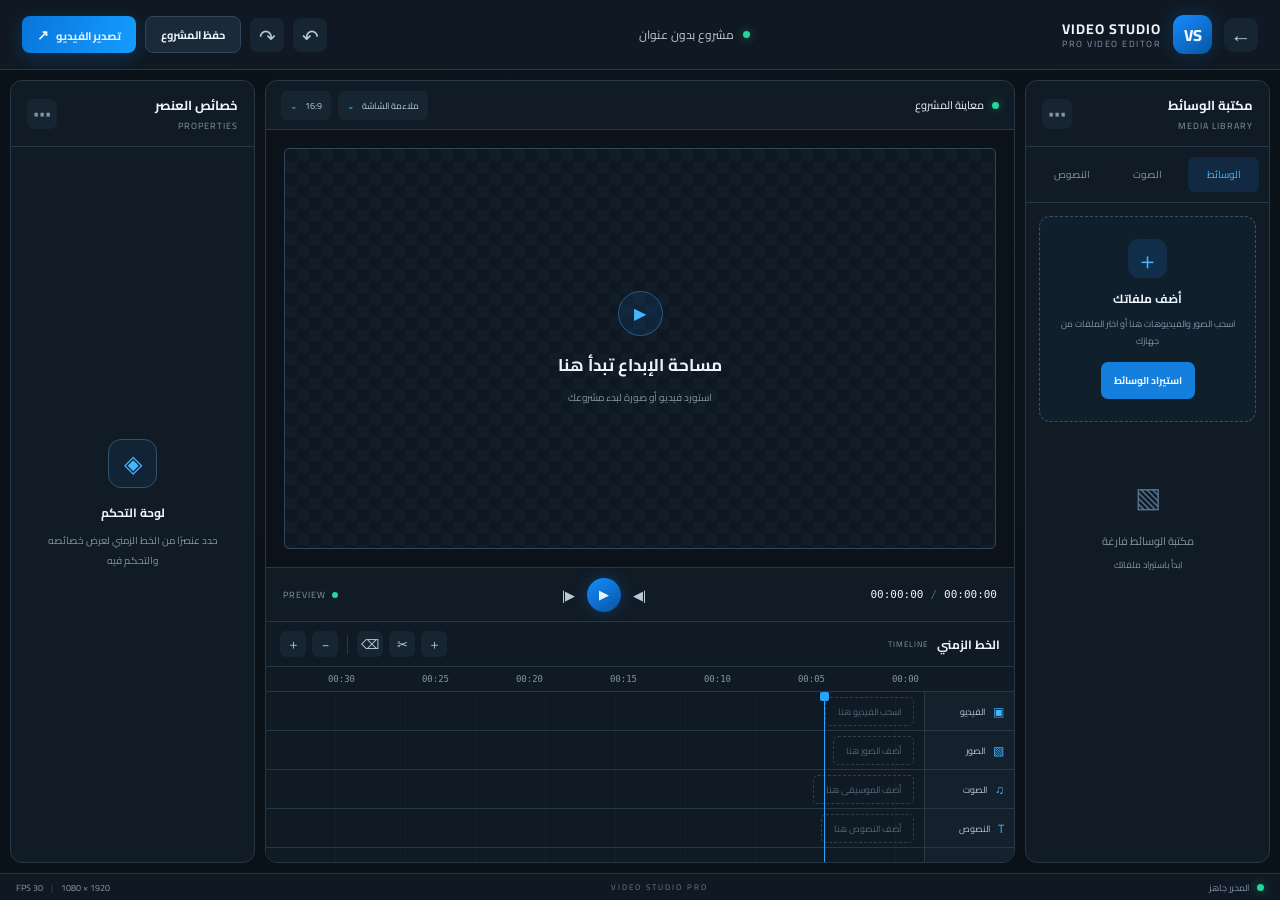
==== editor.html @ 085b989b "Rename VIDEO-STUDIO/editor.html to editor.html" ====
<!DOCTYPE html>
<html lang="ar" dir="rtl">
<head>
    <meta charset="UTF-8">
    <meta name="viewport" content="width=device-width, initial-scale=1.0">
    <meta name="theme-color" content="#101820">

    <title>VIDEO STUDIO — Editor</title>

    <link rel="preconnect" href="https://fonts.googleapis.com">
    <link rel="preconnect" href="https://fonts.gstatic.com" crossorigin>

    <link href="https://fonts.googleapis.com/css2?family=Cairo:wght@400;500;600;700;800&display=swap" rel="stylesheet">

    <link rel="stylesheet" href="css/editor.css">
</head>

<body>

    <div class="editor-app">

        <!-- TOP BAR -->
        <header class="topbar">

            <div class="brand-area">
                <a href="index.html" class="back-button" aria-label="العودة">
                    <span>←</span>
                </a>

                <div class="brand-logo">VS</div>

                <div class="brand-info">
                    <strong>VIDEO STUDIO</strong>
                    <span>PRO VIDEO EDITOR</span>
                </div>
            </div>

            <div class="project-info">
                <span class="project-status"></span>
                <span class="project-name">مشروع بدون عنوان</span>
            </div>

            <div class="topbar-actions">
                <button class="top-action" id="undoBtn" title="تراجع">↶</button>
                <button class="top-action" id="redoBtn" title="إعادة">↷</button>

                <button class="save-button" id="saveBtn">
                    حفظ المشروع
                </button>

                <button class="export-button" id="exportBtn">
                    تصدير الفيديو
                    <span>↗</span>
                </button>
            </div>

        </header>


        <!-- MAIN WORKSPACE -->
        <main class="workspace">

            <!-- MEDIA PANEL -->
            <aside class="media-panel">

                <div class="panel-heading">
                    <div>
                        <h2>مكتبة الوسائط</h2>
                        <p>MEDIA LIBRARY</p>
                    </div>

                    <button class="panel-menu" aria-label="القائمة">•••</button>
                </div>

                <div class="media-tabs">
                    <button class="media-tab active" data-tab="media">الوسائط</button>
                    <button class="media-tab" data-tab="audio">الصوت</button>
                    <button class="media-tab" data-tab="text">النصوص</button>
                </div>

                <div class="import-area" id="importArea">

                    <div class="import-icon">＋</div>

                    <h3>أضف ملفاتك</h3>

                    <p>
                        اسحب الصور والفيديوهات هنا
                        أو اختر الملفات من جهازك
                    </p>

                    <button id="importBtn" class="import-button">
                        استيراد الوسائط
                    </button>

                    <input
                        type="file"
                        id="mediaInput"
                        accept="image/*,video/*,audio/*"
                        multiple
                        hidden
                    >

                </div>

                <div class="media-library" id="mediaLibrary">

                    <div class="empty-media">
                        <span>▧</span>
                        <p>مكتبة الوسائط فارغة</p>
                        <small>ابدأ باستيراد ملفاتك</small>
                    </div>

                </div>

            </aside>


            <!-- CENTER EDITOR -->
            <section class="center-workspace">

                <!-- PREVIEW HEADER -->
                <div class="preview-header">

                    <div class="preview-title">
                        <span class="live-indicator"></span>
                        <span>معاينة المشروع</span>
                    </div>

                    <div class="preview-settings">

                        <button class="preview-option">
                            ملاءمة الشاشة
                            <span>⌄</span>
                        </button>

                        <button class="preview-option">
                            16:9
                            <span>⌄</span>
                        </button>

                    </div>

                </div>


                <!-- VIDEO PREVIEW -->
                <div class="preview-stage">

                    <div class="preview-canvas" id="previewCanvas">

                        <div class="preview-placeholder" id="previewPlaceholder">

                            <div class="placeholder-icon">▶</div>

                            <h2>مساحة الإبداع تبدأ هنا</h2>

                            <p>
                                استورد فيديو أو صورة لبدء مشروعك
                            </p>

                        </div>

                        <video
                            id="previewVideo"
                            controls
                            playsinline
                            hidden
                        ></video>

                        <img
                            id="previewImage"
                            alt="معاينة الصورة"
                            hidden
                        >

                    </div>

                </div>


                <!-- PLAYBACK CONTROLS -->
                <div class="playback-panel">

                    <div class="playback-time">
                        <span id="currentTime">00:00:00</span>
                        <span class="time-divider">/</span>
                        <span id="totalTime">00:00:00</span>
                    </div>

                    <div class="playback-controls">

                        <button class="control-button" id="previousBtn" title="السابق">
                            |◀
                        </button>

                        <button class="play-button" id="playBtn" title="تشغيل">
                            ▶
                        </button>

                        <button class="control-button" id="nextBtn" title="التالي">
                            ▶|
                        </button>

                    </div>

                    <div class="preview-quality">
                        <span></span>
                        PREVIEW
                    </div>

                </div>


                <!-- TIMELINE -->
                <section class="timeline-panel">

                    <div class="timeline-header">

                        <div class="timeline-heading">
                            <h2>الخط الزمني</h2>
                            <span>TIMELINE</span>
                        </div>

                        <div class="timeline-tools">

                            <button class="timeline-tool" title="إضافة مسار">＋</button>
                            <button class="timeline-tool" title="تقسيم">✂</button>
                            <button class="timeline-tool" title="حذف">⌫</button>

                            <div class="timeline-divider"></div>

                            <button class="timeline-tool" title="تصغير">−</button>
                            <button class="timeline-tool" title="تكبير">＋</button>

                        </div>

                    </div>


                    <div class="timeline-ruler">

                        <div class="ruler-label">00:00</div>
                        <div class="ruler-label">00:05</div>
                        <div class="ruler-label">00:10</div>
                        <div class="ruler-label">00:15</div>
                        <div class="ruler-label">00:20</div>
                        <div class="ruler-label">00:25</div>
                        <div class="ruler-label">00:30</div>

                    </div>


                    <div class="timeline-content">

                        <div class="track-labels">

                            <div class="track-label">
                                <span class="track-icon">▣</span>
                                <span>الفيديو</span>
                            </div>

                            <div class="track-label">
                                <span class="track-icon">▧</span>
                                <span>الصور</span>
                            </div>

                            <div class="track-label">
                                <span class="track-icon">♫</span>
                                <span>الصوت</span>
                            </div>

                            <div class="track-label">
                                <span class="track-icon">T</span>
                                <span>النصوص</span>
                            </div>

                        </div>


                        <div class="tracks-area" id="tracksArea">

                            <div class="timeline-playhead"></div>

                            <div class="track-lane" data-track="video">
                                <div class="track-empty">اسحب الفيديو هنا</div>
                            </div>

                            <div class="track-lane" data-track="images">
                                <div class="track-empty">أضف الصور هنا</div>
                            </div>

                            <div class="track-lane" data-track="audio">
                                <div class="track-empty">أضف الموسيقى هنا</div>
                            </div>

                            <div class="track-lane" data-track="text">
                                <div class="track-empty">أضف النصوص هنا</div>
                            </div>

                        </div>

                    </div>

                </section>

            </section>


            <!-- PROPERTIES PANEL -->
            <aside class="properties-panel">

                <div class="panel-heading">

                    <div>
                        <h2>خصائص العنصر</h2>
                        <p>PROPERTIES</p>
                    </div>

                    <button class="panel-menu" aria-label="القائمة">•••</button>

                </div>


                <div class="properties-content" id="propertiesContent">

                    <div class="properties-empty">

                        <div class="properties-icon">◈</div>

                        <h3>لوحة التحكم</h3>

                        <p>
                            حدد عنصرًا من الخط الزمني
                            لعرض خصائصه والتحكم فيه
                        </p>

                    </div>

                </div>

            </aside>

        </main>


        <!-- BOTTOM STATUS BAR -->
        <footer class="editor-footer">

            <div class="footer-left">
                <span class="connection-indicator"></span>
                <span>المحرر جاهز</span>
            </div>

            <div class="footer-center">
                VIDEO STUDIO PRO
            </div>

            <div class="footer-right">
                <span>1920 × 1080</span>
                <span class="footer-separator">|</span>
                <span>30 FPS</span>
            </div>

        </footer>

    </div>


    <script src="js/editor.js"></script>

</body>
</html>
---- css/editor.css ----
@import url('https://fonts.googleapis.com/css2?family=Cairo:wght@400;500;600;700;800&display=swap');

:root {
    --bg: #0b1118;
    --panel: #111b25;
    --panel-light: #172431;
    --panel-hover: #1c2b3a;
    --border: #263746;
    --blue: #168cff;
    --blue-light: #45b5ff;
    --text: #edf5fc;
    --muted: #8295a8;
    --silver: #b9c9d8;
}

* {
    box-sizing: border-box;
    margin: 0;
    padding: 0;
}

body {
    min-height: 100vh;
    background: var(--bg);
    color: var(--text);
    font-family: 'Cairo', sans-serif;
    overflow: hidden;
}

button {
    font-family: inherit;
    cursor: pointer;
    border: none;
    color: inherit;
}

.editor-app {
    height: 100vh;
    display: flex;
    flex-direction: column;
    background:
        radial-gradient(ellipse at 50% 35%, rgba(17, 74, 119, 0.12), transparent 55%),
        var(--bg);
}

/* TOP BAR */

.topbar {
    height: 70px;
    min-height: 70px;
    display: flex;
    align-items: center;
    justify-content: space-between;
    padding: 0 22px;
    background: #101923;
    border-bottom: 1px solid var(--border);
    gap: 20px;
}

.brand-area {
    display: flex;
    align-items: center;
    gap: 12px;
}

.back-button {
    width: 34px;
    height: 34px;
    display: grid;
    place-items: center;
    text-decoration: none;
    color: var(--silver);
    background: var(--panel-light);
    border-radius: 9px;
    font-size: 21px;
}

.brand-logo {
    width: 39px;
    height: 39px;
    display: grid;
    place-items: center;
    border-radius: 11px;
    background: linear-gradient(145deg, #168cff, #0755a1);
    font-size: 16px;
    font-weight: 800;
    box-shadow: 0 0 20px rgba(22, 140, 255, .2);
}

.brand-info {
    display: flex;
    flex-direction: column;
    line-height: 1.3;
}

.brand-info strong {
    font-size: 14px;
    letter-spacing: 1px;
}

.brand-info span {
    font-size: 9px;
    color: var(--muted);
    letter-spacing: 1.5px;
}

.project-info {
    display: flex;
    align-items: center;
    gap: 9px;
    font-size: 12px;
    color: var(--silver);
}

.project-status,
.live-indicator,
.connection-indicator {
    width: 7px;
    height: 7px;
    border-radius: 50%;
    background: #24d69a;
    box-shadow: 0 0 10px rgba(36, 214, 154, .5);
}

.topbar-actions {
    display: flex;
    align-items: center;
    gap: 9px;
}

.top-action {
    width: 34px;
    height: 34px;
    background: var(--panel-light);
    color: var(--silver);
    border-radius: 8px;
    font-size: 20px;
}

.save-button,
.export-button {
    height: 37px;
    padding: 0 15px;
    border-radius: 8px;
    font-size: 11px;
    font-weight: 700;
}

.save-button {
    background: #1b2a38;
    border: 1px solid #30465a;
}

.export-button {
    background: linear-gradient(110deg, #0875db, #159dff);
    box-shadow: 0 5px 18px rgba(22, 140, 255, .2);
}

.export-button span {
    margin-right: 5px;
    font-size: 14px;
}

/* MAIN WORKSPACE */

.workspace {
    flex: 1;
    min-height: 0;
    display: grid;
    grid-template-columns: 245px minmax(300px, 1fr) 245px;
    gap: 10px;
    padding: 10px;
}

/* PANELS */

.media-panel,
.properties-panel,
.center-workspace {
    min-width: 0;
    min-height: 0;
    background: var(--panel);
    border: 1px solid var(--border);
    border-radius: 12px;
    overflow: hidden;
}

.media-panel,
.properties-panel {
    display: flex;
    flex-direction: column;
}

.panel-heading {
    height: 66px;
    min-height: 66px;
    display: flex;
    align-items: center;
    justify-content: space-between;
    padding: 0 16px;
    border-bottom: 1px solid var(--border);
}

.panel-heading h2 {
    font-size: 13px;
    font-weight: 700;
}

.panel-heading p {
    font-size: 9px;
    color: var(--muted);
    letter-spacing: 1px;
}

.panel-menu {
    width: 30px;
    height: 30px;
    background: var(--panel-light);
    border-radius: 7px;
    color: var(--muted);
}

.media-tabs {
    display: flex;
    padding: 10px;
    gap: 5px;
    border-bottom: 1px solid var(--border);
}

.media-tab {
    flex: 1;
    padding: 8px 3px;
    border-radius: 7px;
    background: transparent;
    color: var(--muted);
    font-size: 10px;
}

.media-tab.active {
    background: rgba(22, 140, 255, .13);
    color: var(--blue-light);
}

.import-area {
    margin: 13px;
    padding: 22px 12px;
    text-align: center;
    border: 1px dashed #36536c;
    border-radius: 11px;
    background: rgba(22, 140, 255, .035);
}

.import-icon {
    width: 39px;
    height: 39px;
    margin: auto auto 9px;
    display: grid;
    place-items: center;
    border-radius: 11px;
    background: rgba(22, 140, 255, .15);
    color: var(--blue-light);
    font-size: 23px;
}

.import-area h3 {
    font-size: 12px;
    margin-bottom: 5px;
}

.import-area p {
    color: var(--muted);
    font-size: 9px;
    line-height: 1.9;
}

.import-button {
    margin-top: 13px;
    padding: 9px 13px;
    border-radius: 7px;
    background: #147fdc;
    font-size: 10px;
    font-weight: 700;
}

.media-library {
    flex: 1;
    overflow: auto;
    padding: 12px;
}

.empty-media {
    min-height: 150px;
    display: flex;
    flex-direction: column;
    align-items: center;
    justify-content: center;
    color: var(--muted);
    text-align: center;
}

.empty-media span {
    font-size: 28px;
    color: #4e708d;
    margin-bottom: 8px;
}

.empty-media p {
    font-size: 11px;
}

.empty-media small {
    font-size: 9px;
    margin-top: 5px;
}

/* CENTER WORKSPACE */

.center-workspace {
    display: flex;
    flex-direction: column;
}

.preview-header {
    height: 49px;
    min-height: 49px;
    display: flex;
    justify-content: space-between;
    align-items: center;
    padding: 0 15px;
    border-bottom: 1px solid var(--border);
}

.preview-title {
    display: flex;
    align-items: center;
    gap: 8px;
    font-size: 11px;
}

.preview-settings {
    display: flex;
    gap: 7px;
}

.preview-option {
    padding: 6px 9px;
    border-radius: 6px;
    background: var(--panel-light);
    color: var(--silver);
    font-size: 9px;
}

.preview-option span {
    color: var(--blue-light);
    margin-right: 5px;
}

.preview-stage {
    flex: 1;
    min-height: 150px;
    display: flex;
    justify-content: center;
    align-items: center;
    padding: 18px;
    background:
        radial-gradient(ellipse, rgba(21, 53, 78, .22), transparent 70%),
        #0b1219;
}

.preview-canvas {
    position: relative;
    width: min(100%, 760px);
    aspect-ratio: 16 / 9;
    max-height: 100%;
    display: flex;
    align-items: center;
    justify-content: center;
    overflow: hidden;
    border: 1px solid #30465b;
    border-radius: 5px;
    background:
        linear-gradient(45deg, #121d28 25%, transparent 25%),
        linear-gradient(-45deg, #121d28 25%, transparent 25%),
        linear-gradient(45deg, transparent 75%, #121d28 75%),
        linear-gradient(-45deg, transparent 75%, #121d28 75%),
        #0e1822;
    background-size: 24px 24px;
    background-position: 0 0, 0 12px, 12px -12px, -12px 0;
}

.preview-placeholder {
    text-align: center;
    padding: 15px;
}

.placeholder-icon {
    width: 45px;
    height: 45px;
    display: grid;
    place-items: center;
    margin: 0 auto 13px;
    border-radius: 50%;
    border: 1px solid #285c85;
    background: rgba(22, 140, 255, .1);
    color: var(--blue-light);
}

.preview-placeholder h2 {
    font-size: clamp(12px, 2vw, 17px);
    margin-bottom: 7px;
}

.preview-placeholder p {
    color: var(--muted);
    font-size: 10px;
}

.preview-canvas video,
.preview-canvas img {
    width: 100%;
    height: 100%;
    object-fit: contain;
    background: #000;
}

/* PLAYBACK */

.playback-panel {
    height: 55px;
    min-height: 55px;
    display: flex;
    align-items: center;
    justify-content: space-between;
    padding: 0 17px;
    border-top: 1px solid var(--border);
    border-bottom: 1px solid var(--border);
}

.playback-time {
    display: flex;
    gap: 7px;
    font-family: monospace;
    font-size: 11px;
}

.time-divider {
    color: #506477;
}

.playback-controls {
    display: flex;
    align-items: center;
    gap: 12px;
}

.control-button {
    background: transparent;
    color: var(--silver);
    font-size: 13px;
}

.play-button {
    width: 34px;
    height: 34px;
    display: grid;
    place-items: center;
    border-radius: 50%;
    background: linear-gradient(145deg, #168cff, #0755a1);
    box-shadow: 0 0 15px rgba(22, 140, 255, .25);
}

.preview-quality {
    display: flex;
    align-items: center;
    gap: 6px;
    color: var(--muted);
    font-size: 9px;
    letter-spacing: 1px;
}

.preview-quality span {
    width: 6px;
    height: 6px;
    background: #24d69a;
    border-radius: 50%;
}

/* TIMELINE */

.timeline-panel {
    height: 240px;
    min-height: 190px;
    display: flex;
    flex-direction: column;
    background: #101a24;
}

.timeline-header {
    height: 45px;
    min-height: 45px;
    display: flex;
    align-items: center;
    justify-content: space-between;
    padding: 0 14px;
    border-bottom: 1px solid var(--border);
}

.timeline-heading {
    display: flex;
    align-items: center;
    gap: 9px;
}

.timeline-heading h2 {
    font-size: 12px;
}

.timeline-heading span {
    color: var(--muted);
    font-size: 8px;
    letter-spacing: 1px;
}

.timeline-tools {
    display: flex;
    align-items: center;
    gap: 6px;
}

.timeline-tool {
    width: 26px;
    height: 26px;
    background: var(--panel-light);
    color: var(--silver);
    border-radius: 6px;
    font-size: 13px;
}

.timeline-divider {
    width: 1px;
    height: 19px;
    background: var(--border);
    margin: 0 3px;
}

.timeline-ruler {
    height: 25px;
    min-height: 25px;
    display: grid;
    grid-template-columns: repeat(7, 1fr);
    padding-right: 90px;
    align-items: center;
    border-bottom: 1px solid var(--border);
    color: var(--muted);
    font-family: monospace;
    font-size: 9px;
}

.ruler-label {
    padding-right: 5px;
}

.timeline-content {
    flex: 1;
    min-height: 0;
    display: grid;
    grid-template-columns: 90px 1fr;
    overflow: hidden;
}

.track-labels {
    background: #14212d;
    border-left: 1px solid var(--border);
}

.track-label {
    height: 39px;
    display: flex;
    align-items: center;
    gap: 8px;
    padding: 0 10px;
    border-bottom: 1px solid var(--border);
    color: var(--silver);
    font-size: 9px;
}

.track-icon {
    color: var(--blue-light);
    font-size: 12px;
}

.tracks-area {
    position: relative;
    overflow: auto;
    background-image:
        linear-gradient(to left, rgba(255,255,255,.025) 1px, transparent 1px);
    background-size: 70px 100%;
}

.track-lane {
    position: relative;
    height: 39px;
    min-width: 450px;
    display: flex;
    align-items: center;
    border-bottom: 1px solid var(--border);
}

.track-empty {
    padding: 5px 12px;
    color: #53697d;
    font-size: 9px;
    border: 1px dashed #2a4053;
    border-radius: 5px;
    margin-right: 10px;
}

.timeline-playhead {
    position: absolute;
    top: 0;
    bottom: 0;
    right: 15%;
    width: 1px;
    z-index: 3;
    background: #24a5ff;
    pointer-events: none;
}

.timeline-playhead::before {
    content: '';
    position: absolute;
    top: 0;
    right: -4px;
    width: 9px;
    height: 9px;
    background: #24a5ff;
    border-radius: 2px;
}

/* PROPERTIES */

.properties-content {
    flex: 1;
    display: flex;
    align-items: center;
    justify-content: center;
    padding: 18px;
}

.properties-empty {
    text-align: center;
    max-width: 190px;
}

.properties-icon {
    width: 49px;
    height: 49px;
    display: grid;
    place-items: center;
    margin: 0 auto 13px;
    border: 1px solid #31516d;
    border-radius: 13px;
    color: var(--blue-light);
    background: rgba(22, 140, 255, .08);
    font-size: 24px;
}

.properties-empty h3 {
    font-size: 12px;
    margin-bottom: 7px;
}

.properties-empty p {
    color: var(--muted);
    font-size: 10px;
    line-height: 2;
}

/* FOOTER */

.editor-footer {
    height: 27px;
    min-height: 27px;
    display: flex;
    align-items: center;
    justify-content: space-between;
    padding: 0 16px;
    background: #101923;
    border-top: 1px solid var(--border);
    color: var(--muted);
    font-size: 9px;
}

.footer-left,
.footer-right {
    display: flex;
    align-items: center;
    gap: 8px;
}

.footer-center {
    letter-spacing: 2px;
    font-size: 8px;
    color: #657d92;
}

.footer-separator {
    color: #354b5e;
}

/* INTERACTIONS */

button {
    transition: background .2s, transform .2s, border-color .2s;
}

button:active {
    transform: scale(.96);
}

.top-action:hover,
.timeline-tool:hover,
.preview-option:hover {
    background: #263b4e;
}

.import-button:hover,
.export-button:hover {
    filter: brightness(1.15);
}

/* TABLET */

@media (max-width: 1050px) {

    .workspace {
        grid-template-columns: 190px minmax(260px, 1fr) 190px;
        gap: 7px;
        padding: 7px;
    }

    .topbar {
        padding: 0 12px;
    }

    .brand-info strong {
        font-size: 12px;
    }

    .save-button {
        display: none;
    }

}

/* MOBILE */

@media (max-width: 700px) {

    body {
        overflow: auto;
    }

    .editor-app {
        min-height: 100vh;
        height: auto;
    }

    .topbar {
        height: 59px;
        min-height: 59px;
        padding: 0 9px;
        gap: 6px;
    }

    .brand-area {
        gap: 6px;
    }

    .back-button {
        width: 28px;
        height: 30px;
    }

    .brand-logo {
        width: 32px;
        height: 32px;
        font-size: 12px;
    }

    .brand-info strong {
        font-size: 10px;
    }

    .brand-info span {
        font-size: 7px;
    }

    .project-info {
        display: none;
    }

    .topbar-actions {
        gap: 5px;
    }

    .top-action {
        width: 29px;
        height: 29px;
        font-size: 17px;
    }

    .export-button {
        height: 31px;
        padding: 0 8px;
        font-size: 9px;
    }

    .workspace {
        display: flex;
        flex-direction: column;
        padding: 7px;
        gap: 8px;
    }

    .center-workspace {
        order: 1;
        min-height: 470px;
    }

    .media-panel {
        order: 2;
        min-height: 240px;
    }

    .properties-panel {
        order: 3;
        min-height: 180px;
    }

    .preview-header {
        height: 42px;
        min-height: 42px;
        padding: 0 10px;
    }

    .preview-stage {
        min-height: 210px;
        padding: 9px;
    }

    .preview-canvas {
        width: 100%;
    }

    .playback-panel {
        height: 48px;
        min-height: 48px;
        padding: 0 10px;
    }

    .playback-controls {
        gap: 9px;
    }

    .timeline-panel {
        height: 230px;
        min-height: 230px;
    }

    .timeline-header {
        padding: 0 9px;
    }

    .timeline-content {
        grid-template-columns: 76px 1fr;
    }

    .track-label {
        padding: 0 7px;
        font-size: 8px;
    }

    .timeline-ruler {
        padding-right: 76px;
        font-size: 8px;
    }

    .media-panel {
        display: flex;
    }

    .properties-content {
        min-height: 130px;
    }

    .editor-footer {
        position: relative;
        padding: 0 8px;
        font-size: 8px;
    }

    .footer-center {
        display: none;
    }

}

@media (max-width: 380px) {

    .brand-info {
        display: none;
    }

    .export-button {
        font-size: 8px;
        padding: 0 6px;
    }

    .preview-quality {
        display: none;
    }

}
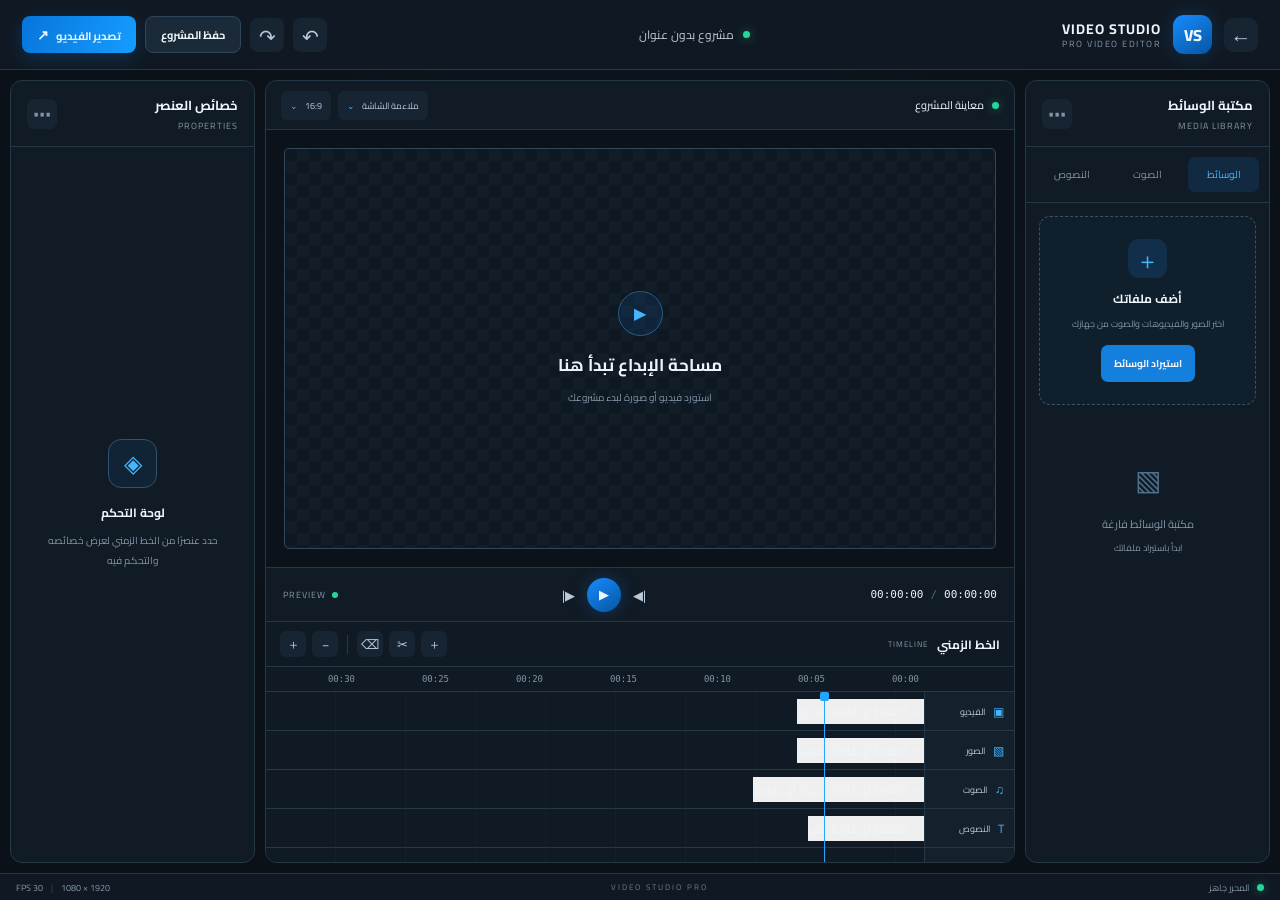
==== commit 1ea4a39c: "Refactor editor.html structure and elements" ====
--- a/editor.html
+++ b/editor.html
@@ -1,373 +1,270 @@
+
 <!DOCTYPE html>
 <html lang="ar" dir="rtl">
 <head>
     <meta charset="UTF-8">
     <meta name="viewport" content="width=device-width, initial-scale=1.0">
     <meta name="theme-color" content="#101820">
-
     <title>VIDEO STUDIO — Editor</title>
 
     <link rel="preconnect" href="https://fonts.googleapis.com">
     <link rel="preconnect" href="https://fonts.gstatic.com" crossorigin>
-
     <link href="https://fonts.googleapis.com/css2?family=Cairo:wght@400;500;600;700;800&display=swap" rel="stylesheet">
 
     <link rel="stylesheet" href="css/editor.css">
 </head>
 
 <body>
-
-    <div class="editor-app">
-
-        <!-- TOP BAR -->
-        <header class="topbar">
-
-            <div class="brand-area">
-                <a href="index.html" class="back-button" aria-label="العودة">
-                    <span>←</span>
-                </a>
-
-                <div class="brand-logo">VS</div>
-
-                <div class="brand-info">
-                    <strong>VIDEO STUDIO</strong>
-                    <span>PRO VIDEO EDITOR</span>
-                </div>
-            </div>
-
-            <div class="project-info">
-                <span class="project-status"></span>
-                <span class="project-name">مشروع بدون عنوان</span>
-            </div>
-
-            <div class="topbar-actions">
-                <button class="top-action" id="undoBtn" title="تراجع">↶</button>
-                <button class="top-action" id="redoBtn" title="إعادة">↷</button>
-
-                <button class="save-button" id="saveBtn">
-                    حفظ المشروع
+<div class="editor-app">
+
+    <header class="topbar">
+        <div class="brand-area">
+            <a href="index.html" class="back-button" aria-label="العودة">
+                <span>←</span>
+            </a>
+            <div class="brand-logo">VS</div>
+            <div class="brand-info">
+                <strong>VIDEO STUDIO</strong>
+                <span>PRO VIDEO EDITOR</span>
+            </div>
+        </div>
+
+        <div class="project-info">
+            <span class="project-status"></span>
+            <span class="project-name">مشروع بدون عنوان</span>
+        </div>
+
+        <div class="topbar-actions">
+            <button class="top-action" id="undoBtn" title="تراجع">↶</button>
+            <button class="top-action" id="redoBtn" title="إعادة">↷</button>
+            <button class="save-button" id="saveBtn">حفظ المشروع</button>
+            <button class="export-button" id="exportBtn">
+                تصدير الفيديو <span>↗</span>
+            </button>
+        </div>
+    </header>
+
+    <main class="workspace">
+
+        <aside class="media-panel">
+            <div class="panel-heading">
+                <div>
+                    <h2>مكتبة الوسائط</h2>
+                    <p>MEDIA LIBRARY</p>
+                </div>
+                <button class="panel-menu" aria-label="القائمة">•••</button>
+            </div>
+
+            <div class="media-tabs">
+                <button class="media-tab active" data-tab="media">الوسائط</button>
+                <button class="media-tab" data-tab="audio">الصوت</button>
+                <button class="media-tab" data-tab="text">النصوص</button>
+            </div>
+
+            <div class="import-area" id="importArea">
+                <div class="import-icon">＋</div>
+                <h3>أضف ملفاتك</h3>
+                <p>اختر الصور والفيديوهات والصوت من جهازك</p>
+
+                <button id="importBtn" class="import-button">
+                    استيراد الوسائط
                 </button>
 
-                <button class="export-button" id="exportBtn">
-                    تصدير الفيديو
-                    <span>↗</span>
-                </button>
-            </div>
-
-        </header>
-
-
-        <!-- MAIN WORKSPACE -->
-        <main class="workspace">
-
-            <!-- MEDIA PANEL -->
-            <aside class="media-panel">
-
-                <div class="panel-heading">
-                    <div>
-                        <h2>مكتبة الوسائط</h2>
-                        <p>MEDIA LIBRARY</p>
-                    </div>
-
-                    <button class="panel-menu" aria-label="القائمة">•••</button>
-                </div>
-
-                <div class="media-tabs">
-                    <button class="media-tab active" data-tab="media">الوسائط</button>
-                    <button class="media-tab" data-tab="audio">الصوت</button>
-                    <button class="media-tab" data-tab="text">النصوص</button>
-                </div>
-
-                <div class="import-area" id="importArea">
-
-                    <div class="import-icon">＋</div>
-
-                    <h3>أضف ملفاتك</h3>
-
-                    <p>
-                        اسحب الصور والفيديوهات هنا
-                        أو اختر الملفات من جهازك
-                    </p>
-
-                    <button id="importBtn" class="import-button">
-                        استيراد الوسائط
+                <input
+                    type="file"
+                    id="mediaInput"
+                    accept="image/*,video/*,audio/*"
+                    multiple
+                    hidden
+                >
+            </div>
+
+            <div class="media-library" id="mediaLibrary">
+                <div class="empty-media">
+                    <span>▧</span>
+                    <p>مكتبة الوسائط فارغة</p>
+                    <small>ابدأ باستيراد ملفاتك</small>
+                </div>
+            </div>
+        </aside>
+
+        <section class="center-workspace">
+
+            <div class="preview-header">
+                <div class="preview-title">
+                    <span class="live-indicator"></span>
+                    <span>معاينة المشروع</span>
+                </div>
+
+                <div class="preview-settings">
+                    <button class="preview-option">
+                        ملاءمة الشاشة <span>⌄</span>
                     </button>
-
-                    <input
-                        type="file"
-                        id="mediaInput"
-                        accept="image/*,video/*,audio/*"
-                        multiple
-                        hidden
-                    >
-
-                </div>
-
-                <div class="media-library" id="mediaLibrary">
-
-                    <div class="empty-media">
-                        <span>▧</span>
-                        <p>مكتبة الوسائط فارغة</p>
-                        <small>ابدأ باستيراد ملفاتك</small>
-                    </div>
-
-                </div>
-
-            </aside>
-
-
-            <!-- CENTER EDITOR -->
-            <section class="center-workspace">
-
-                <!-- PREVIEW HEADER -->
-                <div class="preview-header">
-
-                    <div class="preview-title">
-                        <span class="live-indicator"></span>
-                        <span>معاينة المشروع</span>
-                    </div>
-
-                    <div class="preview-settings">
-
-                        <button class="preview-option">
-                            ملاءمة الشاشة
-                            <span>⌄</span>
-                        </button>
-
-                        <button class="preview-option">
-                            16:9
-                            <span>⌄</span>
-                        </button>
-
-                    </div>
-
-                </div>
-
-
-                <!-- VIDEO PREVIEW -->
-                <div class="preview-stage">
-
-                    <div class="preview-canvas" id="previewCanvas">
-
-                        <div class="preview-placeholder" id="previewPlaceholder">
-
-                            <div class="placeholder-icon">▶</div>
-
-                            <h2>مساحة الإبداع تبدأ هنا</h2>
-
-                            <p>
-                                استورد فيديو أو صورة لبدء مشروعك
-                            </p>
-
-                        </div>
-
-                        <video
-                            id="previewVideo"
-                            controls
-                            playsinline
-                            hidden
-                        ></video>
-
-                        <img
-                            id="previewImage"
-                            alt="معاينة الصورة"
-                            hidden
-                        >
-
-                    </div>
-
-                </div>
-
-
-                <!-- PLAYBACK CONTROLS -->
-                <div class="playback-panel">
-
-                    <div class="playback-time">
-                        <span id="currentTime">00:00:00</span>
-                        <span class="time-divider">/</span>
-                        <span id="totalTime">00:00:00</span>
-                    </div>
-
-                    <div class="playback-controls">
-
-                        <button class="control-button" id="previousBtn" title="السابق">
-                            |◀
-                        </button>
-
-                        <button class="play-button" id="playBtn" title="تشغيل">
-                            ▶
-                        </button>
-
-                        <button class="control-button" id="nextBtn" title="التالي">
-                            ▶|
-                        </button>
-
-                    </div>
-
-                    <div class="preview-quality">
-                        <span></span>
-                        PREVIEW
-                    </div>
-
-                </div>
-
-
-                <!-- TIMELINE -->
-                <section class="timeline-panel">
-
-                    <div class="timeline-header">
-
-                        <div class="timeline-heading">
-                            <h2>الخط الزمني</h2>
-                            <span>TIMELINE</span>
-                        </div>
-
-                        <div class="timeline-tools">
-
-                            <button class="timeline-tool" title="إضافة مسار">＋</button>
-                            <button class="timeline-tool" title="تقسيم">✂</button>
-                            <button class="timeline-tool" title="حذف">⌫</button>
-
-                            <div class="timeline-divider"></div>
-
-                            <button class="timeline-tool" title="تصغير">−</button>
-                            <button class="timeline-tool" title="تكبير">＋</button>
-
-                        </div>
-
-                    </div>
-
-
-                    <div class="timeline-ruler">
-
-                        <div class="ruler-label">00:00</div>
-                        <div class="ruler-label">00:05</div>
-                        <div class="ruler-label">00:10</div>
-                        <div class="ruler-label">00:15</div>
-                        <div class="ruler-label">00:20</div>
-                        <div class="ruler-label">00:25</div>
-                        <div class="ruler-label">00:30</div>
-
-                    </div>
-
-
-                    <div class="timeline-content">
-
-                        <div class="track-labels">
-
-                            <div class="track-label">
-                                <span class="track-icon">▣</span>
-                                <span>الفيديو</span>
-                            </div>
-
-                            <div class="track-label">
-                                <span class="track-icon">▧</span>
-                                <span>الصور</span>
-                            </div>
-
-                            <div class="track-label">
-                                <span class="track-icon">♫</span>
-                                <span>الصوت</span>
-                            </div>
-
-                            <div class="track-label">
-                                <span class="track-icon">T</span>
-                                <span>النصوص</span>
-                            </div>
-
-                        </div>
-
-
-                        <div class="tracks-area" id="tracksArea">
-
-                            <div class="timeline-playhead"></div>
-
-                            <div class="track-lane" data-track="video">
-                                <div class="track-empty">اسحب الفيديو هنا</div>
-                            </div>
-
-                            <div class="track-lane" data-track="images">
-                                <div class="track-empty">أضف الصور هنا</div>
-                            </div>
-
-                            <div class="track-lane" data-track="audio">
-                                <div class="track-empty">أضف الموسيقى هنا</div>
-                            </div>
-
-                            <div class="track-lane" data-track="text">
-                                <div class="track-empty">أضف النصوص هنا</div>
-                            </div>
-
-                        </div>
-
-                    </div>
-
-                </section>
-
+                    <button class="preview-option">
+                        16:9 <span>⌄</span>
+                    </button>
+                </div>
+            </div>
+
+            <div class="preview-stage">
+                <div class="preview-canvas" id="previewCanvas">
+
+                    <div class="preview-placeholder" id="previewPlaceholder">
+                        <div class="placeholder-icon">▶</div>
+                        <h2>مساحة الإبداع تبدأ هنا</h2>
+                        <p>استورد فيديو أو صورة لبدء مشروعك</p>
+                    </div>
+
+                    <video id="previewVideo" controls playsinline hidden></video>
+                    <img id="previewImage" alt="معاينة الصورة" hidden>
+
+                </div>
+            </div>
+
+            <div class="playback-panel">
+                <div class="playback-time">
+                    <span id="currentTime">00:00:00</span>
+                    <span class="time-divider">/</span>
+                    <span id="totalTime">00:00:00</span>
+                </div>
+
+                <div class="playback-controls">
+                    <button class="control-button" id="previousBtn" title="السابق">|◀</button>
+                    <button class="play-button" id="playBtn" title="تشغيل">▶</button>
+                    <button class="control-button" id="nextBtn" title="التالي">▶|</button>
+                </div>
+
+                <div class="preview-quality">
+                    <span></span>
+                    PREVIEW
+                </div>
+            </div>
+
+            <section class="timeline-panel">
+
+                <div class="timeline-header">
+                    <div class="timeline-heading">
+                        <h2>الخط الزمني</h2>
+                        <span>TIMELINE</span>
+                    </div>
+
+                    <div class="timeline-tools">
+                        <button class="timeline-tool" title="إضافة مسار">＋</button>
+                        <button class="timeline-tool" title="تقسيم">✂</button>
+                        <button class="timeline-tool" title="حذف">⌫</button>
+                        <div class="timeline-divider"></div>
+                        <button class="timeline-tool" title="تصغير">−</button>
+                        <button class="timeline-tool" title="تكبير">＋</button>
+                    </div>
+                </div>
+
+                <div class="timeline-ruler">
+                    <div class="ruler-label">00:00</div>
+                    <div class="ruler-label">00:05</div>
+                    <div class="ruler-label">00:10</div>
+                    <div class="ruler-label">00:15</div>
+                    <div class="ruler-label">00:20</div>
+                    <div class="ruler-label">00:25</div>
+                    <div class="ruler-label">00:30</div>
+                </div>
+
+                <div class="timeline-content">
+
+                    <div class="track-labels">
+                        <div class="track-label">
+                            <span class="track-icon">▣</span>
+                            <span>الفيديو</span>
+                        </div>
+                        <div class="track-label">
+                            <span class="track-icon">▧</span>
+                            <span>الصور</span>
+                        </div>
+                        <div class="track-label">
+                            <span class="track-icon">♫</span>
+                            <span>الصوت</span>
+                        </div>
+                        <div class="track-label">
+                            <span class="track-icon">T</span>
+                            <span>النصوص</span>
+                        </div>
+                    </div>
+
+                    <div class="tracks-area" id="tracksArea">
+                        <div class="timeline-playhead"></div>
+
+                        <div class="track-lane" data-track="video">
+                            <button type="button" class="track-add-button" data-add-track="video">
+                                <span>＋</span>
+                                <span>اضغط لإضافة فيديو</span>
+                            </button>
+                        </div>
+
+                        <div class="track-lane" data-track="images">
+                            <button type="button" class="track-add-button" data-add-track="image">
+                                <span>＋</span>
+                                <span>اضغط لإضافة صورة</span>
+                            </button>
+                        </div>
+
+                        <div class="track-lane" data-track="audio">
+                            <button type="button" class="track-add-button" data-add-track="audio">
+                                <span>＋</span>
+                                <span>اضغط لإضافة أغنية أو صوت</span>
+                            </button>
+                        </div>
+
+                        <div class="track-lane" data-track="text">
+                            <button type="button" class="track-add-button" data-add-track="text">
+                                <span>＋</span>
+                                <span>اضغط لإضافة نص</span>
+                            </button>
+                        </div>
+                    </div>
+
+                </div>
             </section>
-
-
-            <!-- PROPERTIES PANEL -->
-            <aside class="properties-panel">
-
-                <div class="panel-heading">
-
-                    <div>
-                        <h2>خصائص العنصر</h2>
-                        <p>PROPERTIES</p>
-                    </div>
-
-                    <button class="panel-menu" aria-label="القائمة">•••</button>
-
-                </div>
-
-
-                <div class="properties-content" id="propertiesContent">
-
-                    <div class="properties-empty">
-
-                        <div class="properties-icon">◈</div>
-
-                        <h3>لوحة التحكم</h3>
-
-                        <p>
-                            حدد عنصرًا من الخط الزمني
-                            لعرض خصائصه والتحكم فيه
-                        </p>
-
-                    </div>
-
-                </div>
-
-            </aside>
-
-        </main>
-
-
-        <!-- BOTTOM STATUS BAR -->
-        <footer class="editor-footer">
-
-            <div class="footer-left">
-                <span class="connection-indicator"></span>
-                <span>المحرر جاهز</span>
-            </div>
-
-            <div class="footer-center">
-                VIDEO STUDIO PRO
-            </div>
-
-            <div class="footer-right">
-                <span>1920 × 1080</span>
-                <span class="footer-separator">|</span>
-                <span>30 FPS</span>
-            </div>
-
-        </footer>
-
-    </div>
-
-
-    <script src="js/editor.js"></script>
-
+        </section>
+
+        <aside class="properties-panel">
+            <div class="panel-heading">
+                <div>
+                    <h2>خصائص العنصر</h2>
+                    <p>PROPERTIES</p>
+                </div>
+                <button class="panel-menu" aria-label="القائمة">•••</button>
+            </div>
+
+            <div class="properties-content" id="propertiesContent">
+                <div class="properties-empty">
+                    <div class="properties-icon">◈</div>
+                    <h3>لوحة التحكم</h3>
+                    <p>حدد عنصرًا من الخط الزمني لعرض خصائصه والتحكم فيه</p>
+                </div>
+            </div>
+        </aside>
+
+    </main>
+
+    <footer class="editor-footer">
+        <div class="footer-left">
+            <span class="connection-indicator"></span>
+            <span>المحرر جاهز</span>
+        </div>
+        <div class="footer-center">VIDEO STUDIO PRO</div>
+        <div class="footer-right">
+            <span>1920 × 1080</span>
+            <span class="footer-separator">|</span>
+            <span>30 FPS</span>
+        </div>
+    </footer>
+
+    <!-- Separate file selectors for each timeline track -->
+    <input type="file" id="videoTrackInput" accept="video/*" multiple hidden>
+    <input type="file" id="imageTrackInput" accept="image/*" multiple hidden>
+    <input type="file" id="audioTrackInput" accept="audio/*" multiple hidden>
+
+</div>
+
+<script src="js/editor.js"></script>
 </body>
 </html>
